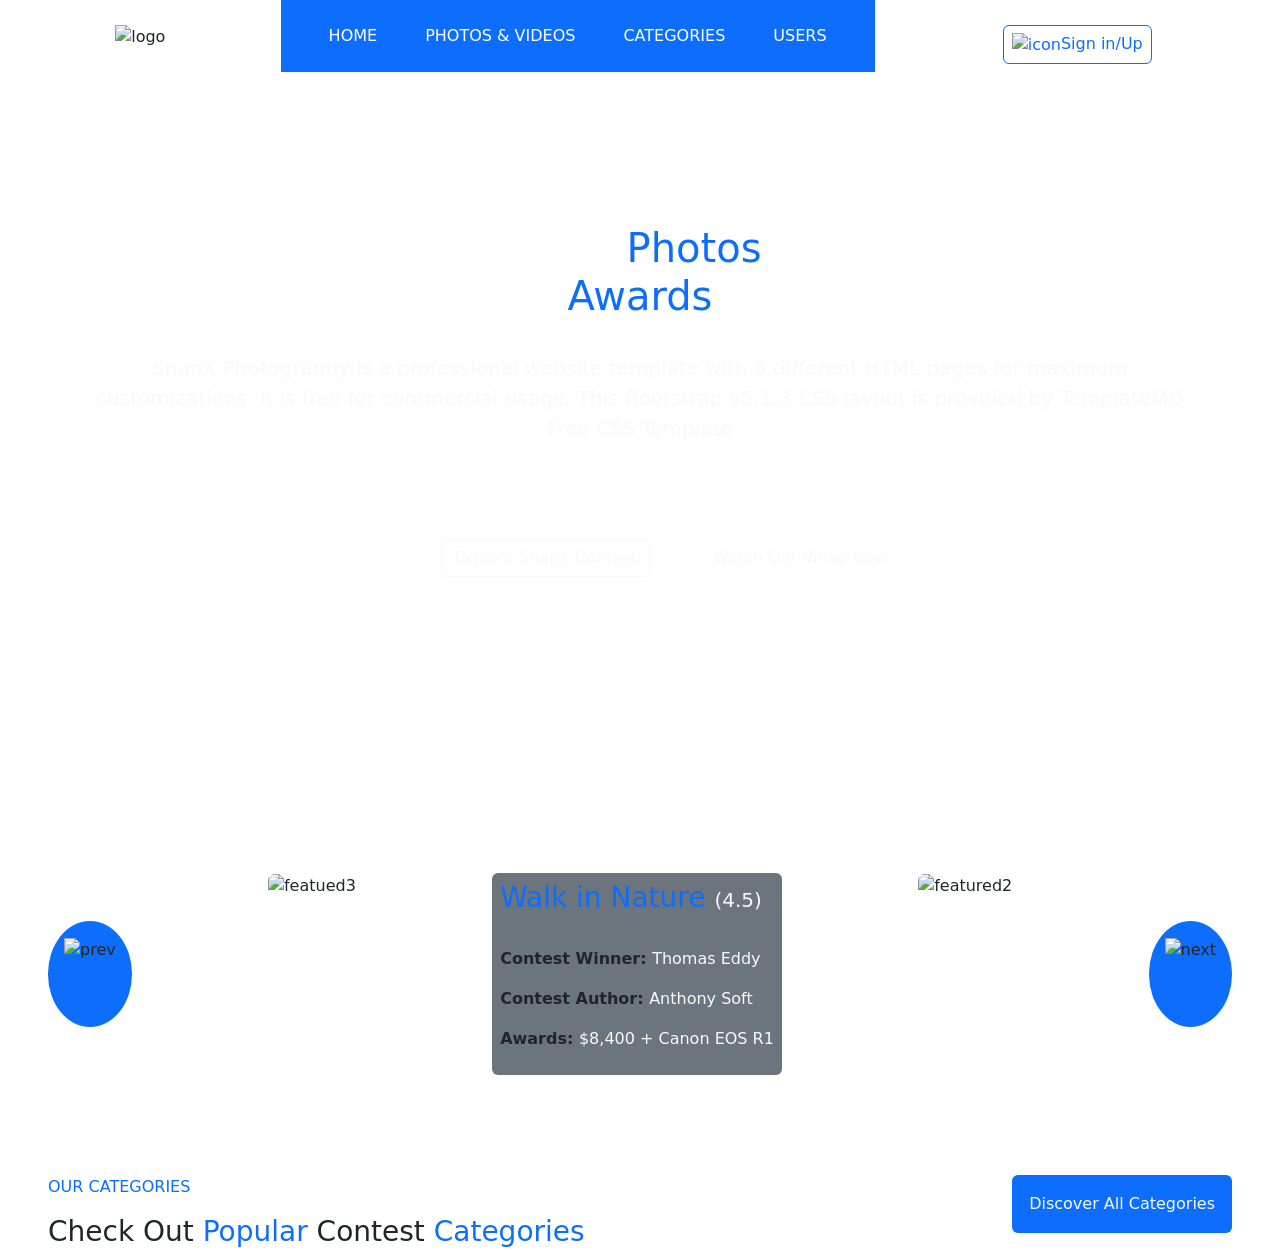
==== index.html @ 318dbd76 "bootstrap task committed" ====
<!doctype html>
<html lang="en">
  <head>
    <meta charset="UTF-8" />
    <meta name="viewport" content="width=device-width,initial-scale=1.0" />
    <meta name="author" content="Ainala Devi" />
    <link
      href="https://cdn.jsdelivr.net/npm/bootstrap@5.0.2/dist/css/bootstrap.min.css"
      rel="stylesheet"
      integrity="sha384-EVSTQN3/azprG1Anm3QDgpJLIm9Nao0Yz1ztcQTwFspd3yD65VohhpuuCOmLASjC"
      crossorigin="anonymous"
    />
    <title>BootStrap Task</title>
    <style>
      .hero {
        background-image: url(banner-bg.jpg);
        background-size: cover;
        background-position: center;
        padding: 100px 0;
      }
      .hero1 {
        position: relative;
        bottom: -200px;
      }
      .hero2{
        margin-top: 200px;
      }
    </style>
  </head>
  <body>
    <header class="d-flex justify-content-evenly">
      <div class="align-items-center pt-4">
        <img src="logo.png" alt="logo" width="150" />
      </div>
      <nav class="navbar bg-primary p-4">
        <a class="nav-link text-white px-4" href="home"> HOME </a>
        <a class="nav-link text-white px-4" href="photos">PHOTOS & VIDEOS</a>
        <a class="nav-link text-white px-4" href="categories">CATEGORIES</a>
        <a class="nav-link text-white px-4" href="Users">USERS</a>
      </nav>
      <div class="btn pt-4">
        <a class="btn btn-outline-primary text-primary px-2" href="#"
          ><img src="icon-03.png" alt="icon" />Sign in/Up</a
        >
      </div>
    </header>
    <section class="hero position-relative">
      <h1 class="text-white text-center mt-1 pt-5">
        Enter a world Of <span class="text-primary">Photos</span> & Amazing<br />
        <span class="text-primary">Awards</span>
      </h1>
      <hr class="text-white mx-5" />
      <p class="fs-5 text-center text-light mx-5 px-5">
        SnapX Photography is a professional website template with 5 different
        HTML pages for maximum customizations. It is free for commercial usage.
        This Bootstrap v5.1.3 CSS layout is provided by TemplateMO Free CSS
        Template
      </p>
      <div class="text-center mt-5">
        <div class="btn btn-outline-light text-light m-5 text-center">
          Explore SnapX Contest
        </div>
        <a class="text-light text-decoration-none" href="#"
          ><img src="play.jpg" width="10px" height="10px" />Watch Our Video
          Now</a
        >
      </div>
      <div class="hero1">
        <div class="d-flex justify-content-between mt-5">
          <div class="rounded-circle bg-primary my-5 mx-5 py-3 px-3">
            <img src="prev.png" alt="prev" width="50px" />
          </div>
          <div>
            <img
              class="rounded"
              src="featured-03.jpg"
              alt="featued3"
              width="250px"
              height="200px"
            />
          </div>
          <div class="bg-secondary rounded mx-5 p-2">
            <h3 class="text-primary">
              Walk in Nature
              <span class="text-light fw-light fs-5">(4.5)</span>
            </h3>
            <br />
            <p class="text-dark fw-bold">
              Contest Winner:
              <span class="text-light fw-light">Thomas Eddy</span>
            </p>
            <p class="text-dark fw-bold">
              Contest Author:
              <span class="text-light fw-light">Anthony Soft</span>
            </p>
            <p class="text-dark fw-bold">
              Awards:
              <span class="text-light fw-light">$8,400 + Canon EOS R1</span>
            </p>
          </div>
          <div>
            <img
              src="featured-02.jpg"
              alt="featured2"
              width="250px"
              height="200px"
              class="rounded"
            />
          </div>
          <div class="rounded-circle bg-primary my-5 mx-5 py-3 px-3">
            <img src="next1.png" alt="next" width="50px" height="50px" />
          </div>
        </div>
      </div>
    </section>
    <section class="hero2">
      <div class="d-flex justify-content-between mx-5">
        <div>
          <p class="fs-6 text-primary">OUR CATEGORIES</p>
          <h3 class="text-dark">
            Check Out <span class="text-primary">Popular</span> Contest
            <span class="text-primary">Categories</span>
          </h3>
        </div>
        <div>
          <a class="btn bg-primary text-light fs-6 p-3" href="#"
            >Discover All Categories</a
          >
        </div>
      </div>
    </section>
  </body>
</html>
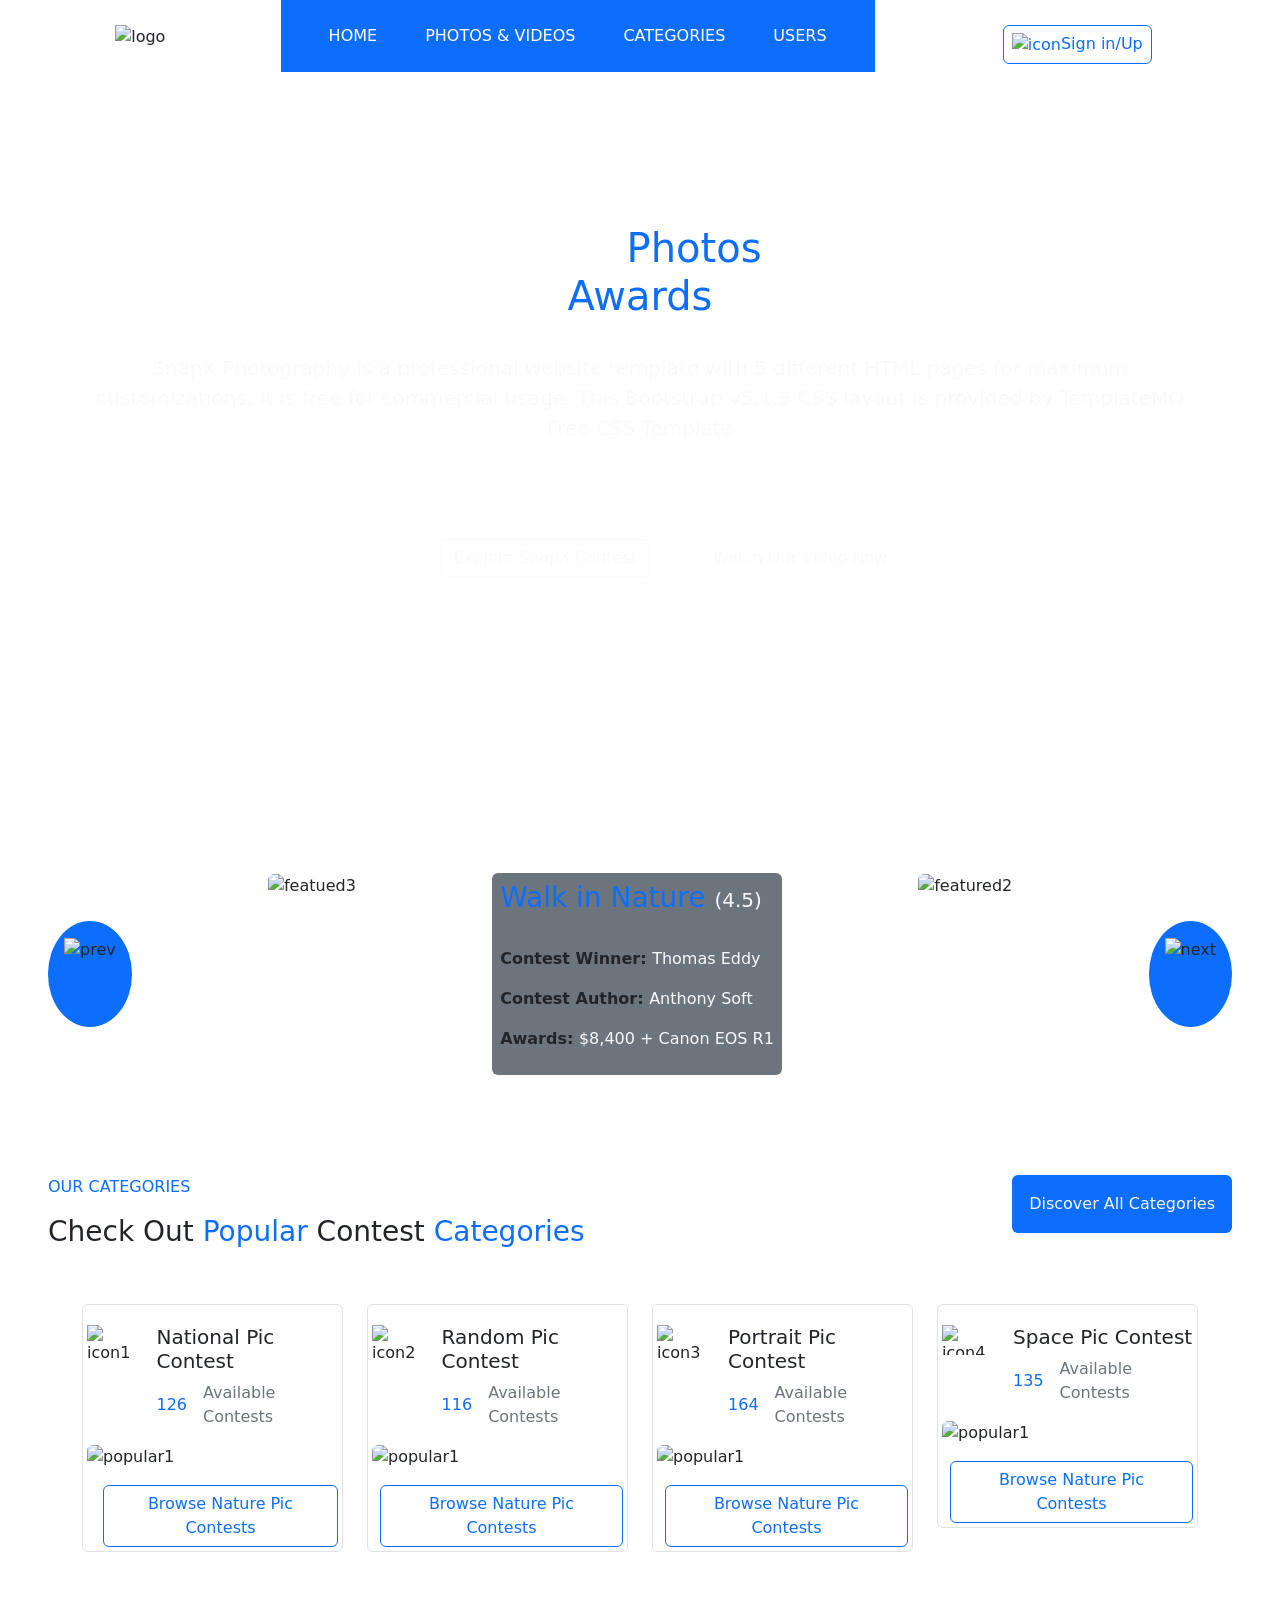
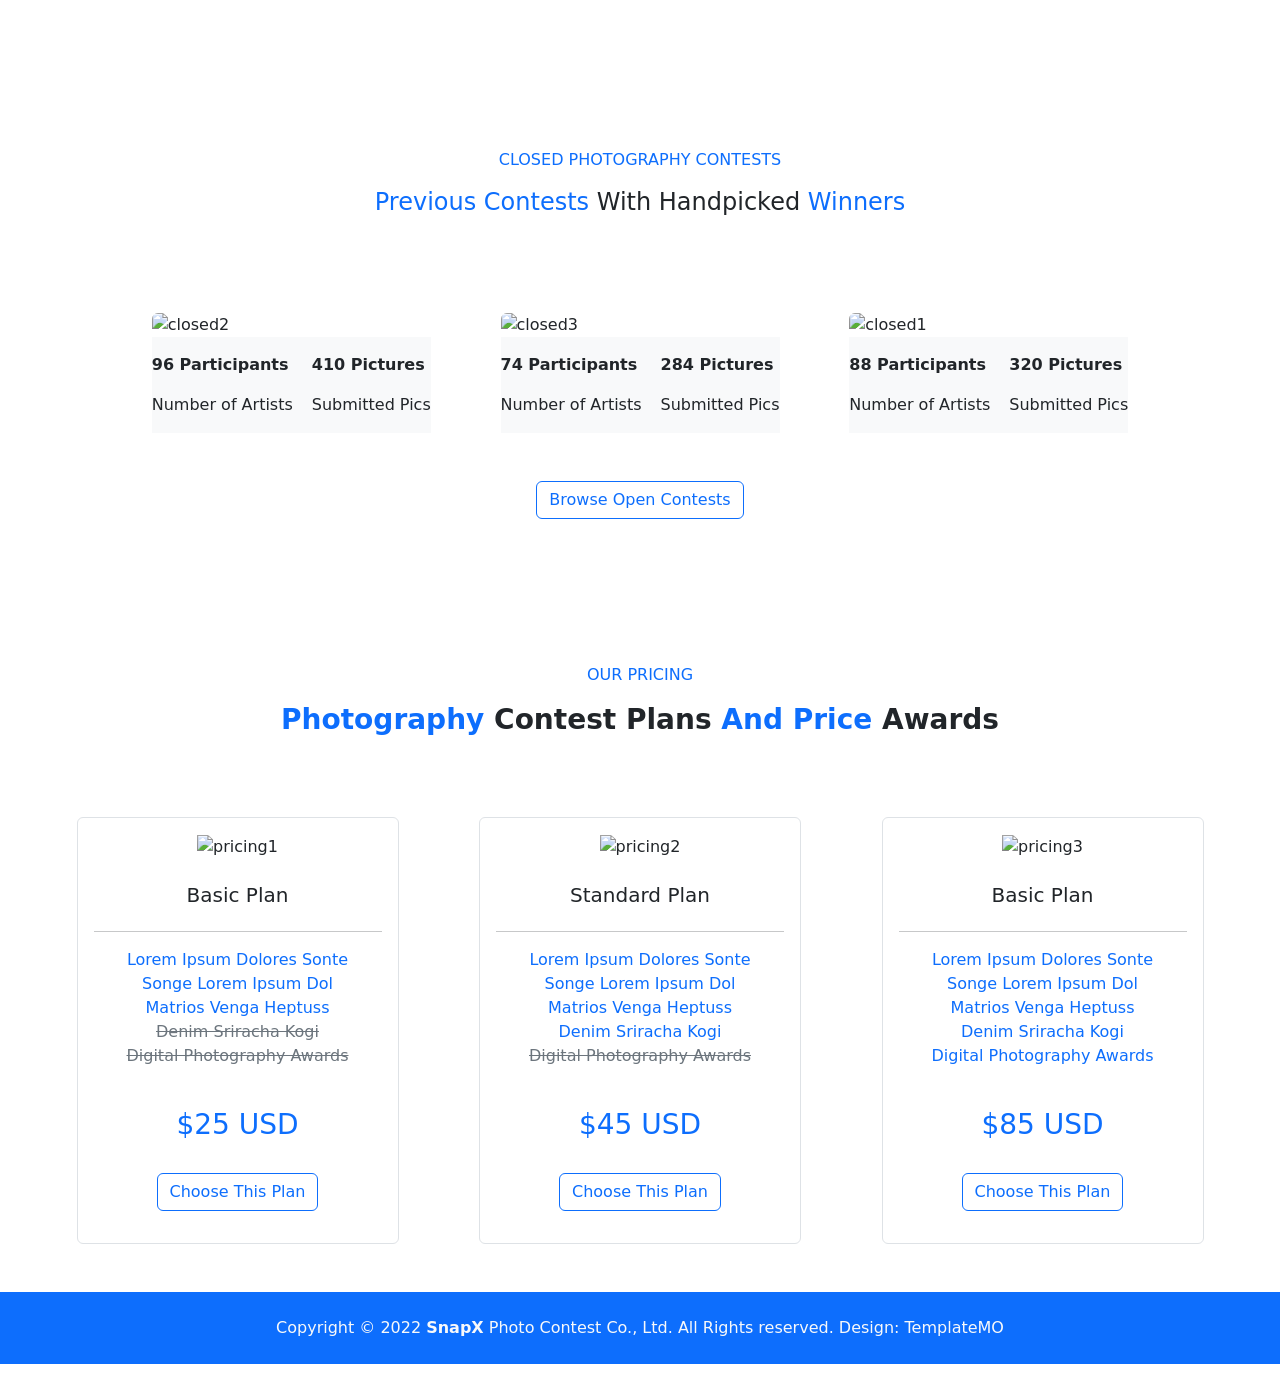
==== commit f5e0070f: "bootstrap task committed" ====
--- a/index.html
+++ b/index.html
@@ -1,133 +1,313 @@
 <!doctype html>
 <html lang="en">
-  <head>
-    <meta charset="UTF-8" />
-    <meta name="viewport" content="width=device-width,initial-scale=1.0" />
-    <meta name="author" content="Ainala Devi" />
-    <link
-      href="https://cdn.jsdelivr.net/npm/bootstrap@5.0.2/dist/css/bootstrap.min.css"
-      rel="stylesheet"
-      integrity="sha384-EVSTQN3/azprG1Anm3QDgpJLIm9Nao0Yz1ztcQTwFspd3yD65VohhpuuCOmLASjC"
-      crossorigin="anonymous"
-    />
-    <title>BootStrap Task</title>
-    <style>
-      .hero {
-        background-image: url(banner-bg.jpg);
-        background-size: cover;
-        background-position: center;
-        padding: 100px 0;
-      }
-      .hero1 {
-        position: relative;
-        bottom: -200px;
-      }
-      .hero2{
-        margin-top: 200px;
-      }
-    </style>
-  </head>
-  <body>
-    <header class="d-flex justify-content-evenly">
-      <div class="align-items-center pt-4">
-        <img src="logo.png" alt="logo" width="150" />
-      </div>
-      <nav class="navbar bg-primary p-4">
-        <a class="nav-link text-white px-4" href="home"> HOME </a>
-        <a class="nav-link text-white px-4" href="photos">PHOTOS & VIDEOS</a>
-        <a class="nav-link text-white px-4" href="categories">CATEGORIES</a>
-        <a class="nav-link text-white px-4" href="Users">USERS</a>
-      </nav>
-      <div class="btn pt-4">
-        <a class="btn btn-outline-primary text-primary px-2" href="#"
-          ><img src="icon-03.png" alt="icon" />Sign in/Up</a
-        >
-      </div>
-    </header>
-    <section class="hero position-relative">
-      <h1 class="text-white text-center mt-1 pt-5">
-        Enter a world Of <span class="text-primary">Photos</span> & Amazing<br />
-        <span class="text-primary">Awards</span>
-      </h1>
-      <hr class="text-white mx-5" />
-      <p class="fs-5 text-center text-light mx-5 px-5">
-        SnapX Photography is a professional website template with 5 different
-        HTML pages for maximum customizations. It is free for commercial usage.
-        This Bootstrap v5.1.3 CSS layout is provided by TemplateMO Free CSS
-        Template
-      </p>
-      <div class="text-center mt-5">
-        <div class="btn btn-outline-light text-light m-5 text-center">
-          Explore SnapX Contest
-        </div>
-        <a class="text-light text-decoration-none" href="#"
-          ><img src="play.jpg" width="10px" height="10px" />Watch Our Video
-          Now</a
-        >
-      </div>
-      <div class="hero1">
-        <div class="d-flex justify-content-between mt-5">
-          <div class="rounded-circle bg-primary my-5 mx-5 py-3 px-3">
-            <img src="prev.png" alt="prev" width="50px" />
-          </div>
-          <div>
-            <img
-              class="rounded"
-              src="featured-03.jpg"
-              alt="featued3"
-              width="250px"
-              height="200px"
-            />
-          </div>
-          <div class="bg-secondary rounded mx-5 p-2">
-            <h3 class="text-primary">
-              Walk in Nature
-              <span class="text-light fw-light fs-5">(4.5)</span>
-            </h3>
-            <br />
-            <p class="text-dark fw-bold">
-              Contest Winner:
-              <span class="text-light fw-light">Thomas Eddy</span>
+<head>
+  <meta charset="UTF-8" />
+  <meta name="viewport" content="width=device-width,initial-scale=1.0" />
+  <meta name="author" content="Ainala Devi" />
+  <link href="https://cdn.jsdelivr.net/npm/bootstrap@5.0.2/dist/css/bootstrap.min.css" rel="stylesheet"
+    integrity="sha384-EVSTQN3/azprG1Anm3QDgpJLIm9Nao0Yz1ztcQTwFspd3yD65VohhpuuCOmLASjC" crossorigin="anonymous" />
+  <title>BootStrap Task</title>
+  <style>
+    .hero {
+      background-image: url(banner-bg.jpg);
+      background-size: cover;
+      background-position: center;
+      padding: 100px 0;
+    }
+
+    .hero1 {
+      position: relative;
+      bottom: -200px;
+    }
+
+    .hero2 {
+      margin-top: 200px;
+    }
+
+    .hero3 {
+      background-image: url(closed-bg.jpg);
+      background-position: center;
+      background-size: cover;
+      margin-top: 100px;
+    }
+  </style>
+</head>
+
+<body>
+  <header class="d-flex justify-content-evenly">
+    <div class="align-items-center pt-4">
+      <img src="logo.png" alt="logo" width="150" />
+    </div>
+    <nav class="navbar bg-primary p-4">
+      <a class="nav-link text-white px-4" href="home"> HOME </a>
+      <a class="nav-link text-white px-4" href="photos">PHOTOS & VIDEOS</a>
+      <a class="nav-link text-white px-4" href="categories">CATEGORIES</a>
+      <a class="nav-link text-white px-4" href="Users">USERS</a>
+    </nav>
+    <div class="btn pt-4">
+      <a class="btn btn-outline-primary text-primary px-2" href="#"><img src="icon-03.png" alt="icon" />Sign in/Up</a>
+    </div>
+  </header>
+  <section class="hero position-relative">
+    <h1 class="text-white text-center mt-1 pt-5">
+      Enter a world Of <span class="text-primary">Photos</span> & Amazing<br />
+      <span class="text-primary">Awards</span>
+    </h1>
+    <hr class="text-white mx-5" />
+    <p class="fs-5 text-center text-light mx-5 px-5">
+      SnapX Photography is a professional website template with 5 different
+      HTML pages for maximum customizations. It is free for commercial usage.
+      This Bootstrap v5.1.3 CSS layout is provided by TemplateMO Free CSS
+      Template
+    </p>
+    <div class="text-center mt-5">
+      <div class="btn btn-outline-light text-light m-5 text-center">
+        Explore SnapX Contest
+      </div>
+      <a class="text-light text-decoration-none" href="#"><img src="play.jpg" width="10px" height="10px" />Watch Our
+        Video
+        Now</a>
+    </div>
+    <div class="hero1">
+      <div class="d-flex justify-content-between mt-5">
+        <div class="rounded-circle bg-primary my-5 mx-5 py-3 px-3">
+          <img src="prev.png" alt="prev" width="50px" />
+        </div>
+        <div>
+          <img class="rounded" src="featured-03.jpg" alt="featued3" width="250px" height="200px" />
+        </div>
+        <div class="bg-secondary rounded mx-5 p-2">
+          <h3 class="text-primary">
+            Walk in Nature
+            <span class="text-light fw-light fs-5">(4.5)</span>
+          </h3>
+          <br />
+          <p class="text-dark fw-bold">
+            Contest Winner:
+            <span class="text-light fw-light">Thomas Eddy</span>
+          </p>
+          <p class="text-dark fw-bold">
+            Contest Author:
+            <span class="text-light fw-light">Anthony Soft</span>
+          </p>
+          <p class="text-dark fw-bold">
+            Awards:
+            <span class="text-light fw-light">$8,400 + Canon EOS R1</span>
+          </p>
+        </div>
+        <div>
+          <img src="featured-02.jpg" alt="featured2" width="250px" height="200px" class="rounded" />
+        </div>
+        <div class="rounded-circle bg-primary my-5 mx-5 py-3 px-3">
+          <img src="next1.png" alt="next" width="50px" height="50px" />
+        </div>
+      </div>
+    </div>
+  </section>
+  <section class="hero2">
+    <div class="d-flex justify-content-between mx-5">
+      <div>
+        <p class="fs-6 text-primary">OUR CATEGORIES</p>
+        <h3 class="text-dark">
+          Check Out <span class="text-primary">Popular</span> Contest
+          <span class="text-primary">Categories</span>
+        </h3>
+      </div>
+      <div>
+        <a class="btn bg-primary text-light fs-6 p-3" href="#">Discover All Categories</a>
+      </div>
+    </div>
+  </section>
+  <section>
+    <div class="container">
+      <div class="row g-4">
+        <div class="col-md-3">
+          <div class="border rounded p-1 mt-5">
+            <div class="d-flex align-items-start mt-3 gap-3">
+              <img src="icon-01.png" alt="icon1" height="40px" />
+              <div>
+                <h5>National Pic Contest</h5>
+                <div class="d-flex align-items-center gap-3">
+                  <span class="text-primary">126</span>
+                  <span class="text-secondary">Available Contests</span>
+                </div>
+              </div>
+            </div>
+            <img src="popular-01.png" alt="popular1" class="mt-3 rounded" width="250px">
+            <a href="#" class="text-primary btn btn-outline-primary mt-3 ms-3 rounded align-items-center">Browse Nature
+              Pic Contests</a>
+          </div>
+        </div>
+        <div class="col-md-3">
+          <div class="border rounded p-1 mt-5">
+            <div class="d-flex align-items-start mt-3 gap-3">
+              <img src="icon-02.png" alt="icon2" height="40px" />
+              <div>
+                <h5>Random Pic Contest</h5>
+                <div class="d-flex align-items-center gap-3">
+                  <span class="text-primary">116</span>
+                  <span class="text-secondary">Available Contests</span>
+                </div>
+              </div>
+            </div>
+            <img src="popular-02.png" alt="popular1" class="mt-3 rounded" width="250px">
+            <a href="#" class="text-primary btn btn-outline-primary mt-3 ms-2 rounded align-items-center">Browse Nature
+              Pic
+              Contests</a>
+          </div>
+        </div>
+        <div class="col-md-3">
+          <div class="border rounded p-1 mt-5">
+            <div class="d-flex align-items-start mt-3 gap-3">
+              <img src="icon-03.png" alt="icon3" height="40px" />
+              <div>
+                <h5>Portrait Pic Contest</h5>
+                <div class="d-flex align-items-center gap-3">
+                  <span class="text-primary">164</span>
+                  <span class="text-secondary">Available Contests</span>
+                </div>
+              </div>
+            </div>
+            <img src="popular-03.png" alt="popular1" class="mt-3 rounded" width="250px">
+            <a href="#" class="text-primary btn btn-outline-primary mt-3 ms-2 rounded align-items-center">Browse Nature
+              Pic
+              Contests</a>
+          </div>
+        </div>
+        <div class="col-md-3">
+          <div class="border rounded p-1 mt-5">
+            <div class="d-flex align-items-start mt-3 gap-3">
+              <img src="icon-04.png" alt="icon4" height="30px" />
+              <div>
+                <h5>Space Pic Contest</h5>
+                <div class="d-flex align-items-center gap-3">
+                  <span class="text-primary">135</span>
+                  <span class="text-secondary">Available Contests</span>
+                </div>
+              </div>
+            </div>
+            <img src="popular-04.png" alt="popular1" class="mt-3 rounded" width="250px">
+            <a href="#" class="text-primary btn btn-outline-primary mt-3 ms-2 rounded align-items-center">Browse Nature
+              Pic
+              Contests</a>
+          </div>
+        </div>
+      </div>
+    </div>
+  </section>
+  <section class="hero3">
+    <div class="text-primary text-center mt-5 pt-5">
+      <p class="mt-5">CLOSED PHOTOGRAPHY CONTESTS</p>
+      <h4>Previous Contests <span class="text-dark">With Handpicked</span> Winners</h4>
+    </div>
+    <div class="container">
+      <div class="row g-4 mt-5">
+        <div class="d-flex justify-content-evenly mt-5">
+          <div class="col-3">
+            <img src="closed-02.jpg" alt="closed2" class="rounded" width="275px mt-4">
+            <div class="d-flex justify-content-between bg-light round">
+              <div>
+                <p class="fw-bold mt-3">96 Participants</p>
+                <p>Number of Artists</p>
+              </div>
+              <div>
+                <p class="fw-bold mt-3">410 Pictures</p>
+                <p>Submitted Pics</p>
+              </div>
+            </div>
+          </div>
+          <div class="col-3">
+            <img src="closed-03.jpg" alt="closed3" class="rounded" width="275px mt-4">
+            <div class="d-flex justify-content-between bg-light round">
+              <div>
+                <p class="fw-bold mt-3">74 Participants</p>
+                <p>Number of Artists</p>
+              </div>
+              <div>
+                <p class="fw-bold mt-3">284 Pictures</p>
+                <p>Submitted Pics</p>
+              </div>
+            </div>
+          </div>
+          <div class="col-3">
+            <img src="closed-01.jpg" alt="closed1" class="rounded" width="275px mt-4">
+            <div class="d-flex justify-content-between bg-light round">
+              <div>
+                <p class="fw-bold mt-3">88 Participants</p>
+                <p>Number of Artists</p>
+              </div>
+              <div>
+                <p class="fw-bold mt-3">320 Pictures</p>
+                <p>Submitted Pics</p>
+              </div>
+            </div>
+          </div>
+        </div>
+      </div>
+    </div>
+    <div class=" p-5 text-center">
+      <a href="#" class="btn btn-outline-primary">Browse Open Contests</a>
+    </div>
+  </section>
+  <section class="mt-5">
+    <div class="text-center mt-5 p-5">
+      <p class="text-primary">OUR PRICING</p>
+      <h3 class="text-primary fw-bold">Photography <span class="text-dark">Contest Plans</span> And Price <span
+          class="text-dark">Awards</span></h3>
+    </div>
+    <div class="row g-4 mt-2">
+      <div class="d-flex justify-content-evenly g-3">
+        <div class="col-md-3 ">
+          <div class="border rounded p-3 text-center">
+            <img src="pricing-01.jpg" alt="pricing1">
+            <h5 class="my-4">Basic Plan</h5>
+            <hr>
+            <p class="text-primary">Lorem Ipsum Dolores Sonte<br />Songe Lorem Ipsum Dol<br />Matrios
+              Venga Heptuss<br>
+              <del class="text-secondary">Denim Sriracha Kogi<br />Digital Photography Awards</del>
             </p>
-            <p class="text-dark fw-bold">
-              Contest Author:
-              <span class="text-light fw-light">Anthony Soft</span>
+            <br />
+            <h3 class="text-primary">$25 USD</h3>
+            <br />
+            <a href="#" class="btn btn-outline-primary text-primary">Choose This Plan</a></p>
+          </div>
+        </div>
+        <div class="col-md-3 ">
+          <div class="border rounded p-3 text-center">
+            <img src="pricing-02.jpg" alt="pricing2">
+            <h5 class="my-4">Standard Plan</h5>
+            <hr>
+            <p class="text-primary">Lorem Ipsum Dolores Sonte<br />Songe Lorem Ipsum Dol<br />Matrios
+              Venga Heptuss<br>
+              Denim Sriracha Kogi<br /><del class="text-secondary">Digital Photography Awards</del>
             </p>
-            <p class="text-dark fw-bold">
-              Awards:
-              <span class="text-light fw-light">$8,400 + Canon EOS R1</span>
+            <br />
+            <h3 class="text-primary">$45 USD</h3>
+            <br />
+            <a href="#" class="btn btn-outline-primary text-primary">Choose This Plan</a></p>
+          </div>
+        </div>
+        <div class="col-md-3 ">
+          <div class="border rounded p-3 text-center">
+            <img src="pricing-03.jpg" alt="pricing3">
+            <h5 class="my-4">Basic Plan</h5>
+            <hr>
+            <p class="text-primary">Lorem Ipsum Dolores Sonte<br />Songe Lorem Ipsum Dol<br />Matrios
+              Venga Heptuss<br>
+              Denim Sriracha Kogi<br />Digital Photography Awards
             </p>
-          </div>
-          <div>
-            <img
-              src="featured-02.jpg"
-              alt="featured2"
-              width="250px"
-              height="200px"
-              class="rounded"
-            />
-          </div>
-          <div class="rounded-circle bg-primary my-5 mx-5 py-3 px-3">
-            <img src="next1.png" alt="next" width="50px" height="50px" />
-          </div>
-        </div>
-      </div>
-    </section>
-    <section class="hero2">
-      <div class="d-flex justify-content-between mx-5">
-        <div>
-          <p class="fs-6 text-primary">OUR CATEGORIES</p>
-          <h3 class="text-dark">
-            Check Out <span class="text-primary">Popular</span> Contest
-            <span class="text-primary">Categories</span>
-          </h3>
-        </div>
-        <div>
-          <a class="btn bg-primary text-light fs-6 p-3" href="#"
-            >Discover All Categories</a
-          >
-        </div>
-      </div>
-    </section>
-  </body>
-</html>
+            <br />
+            <h3 class="text-primary">$85 USD</h3>
+            <br />
+            <a href="#" class="btn btn-outline-primary text-primary">Choose This Plan</a></p>
+          </div>
+        </div>
+      </div>
+    </div>
+  </section>
+  <footer class="mt-5">
+    <p class="text-light bg-primary text-center p-4">Copyright &copy; 2022 <b>SnapX</b> Photo Contest Co., Ltd. All Rights reserved. Design: TemplateMO </p>
+  </footer>
+</body>
+
+</html>
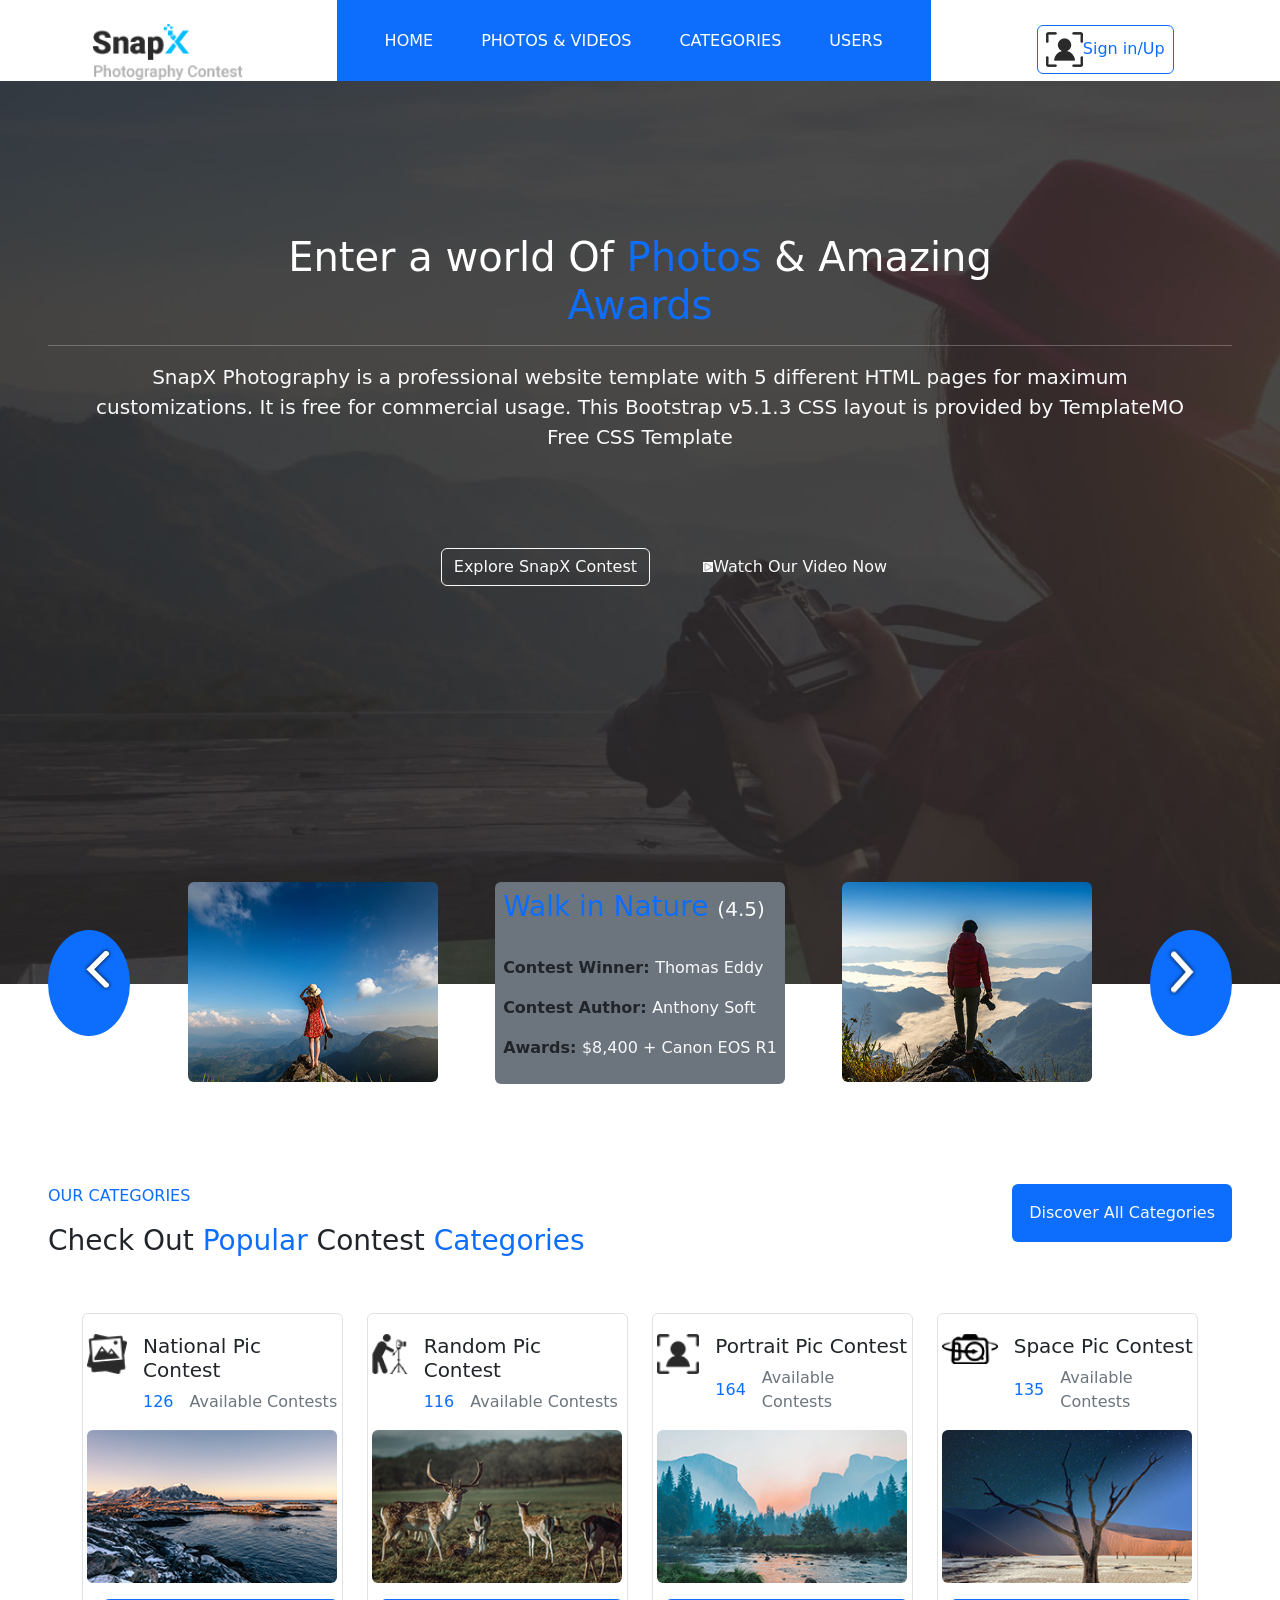
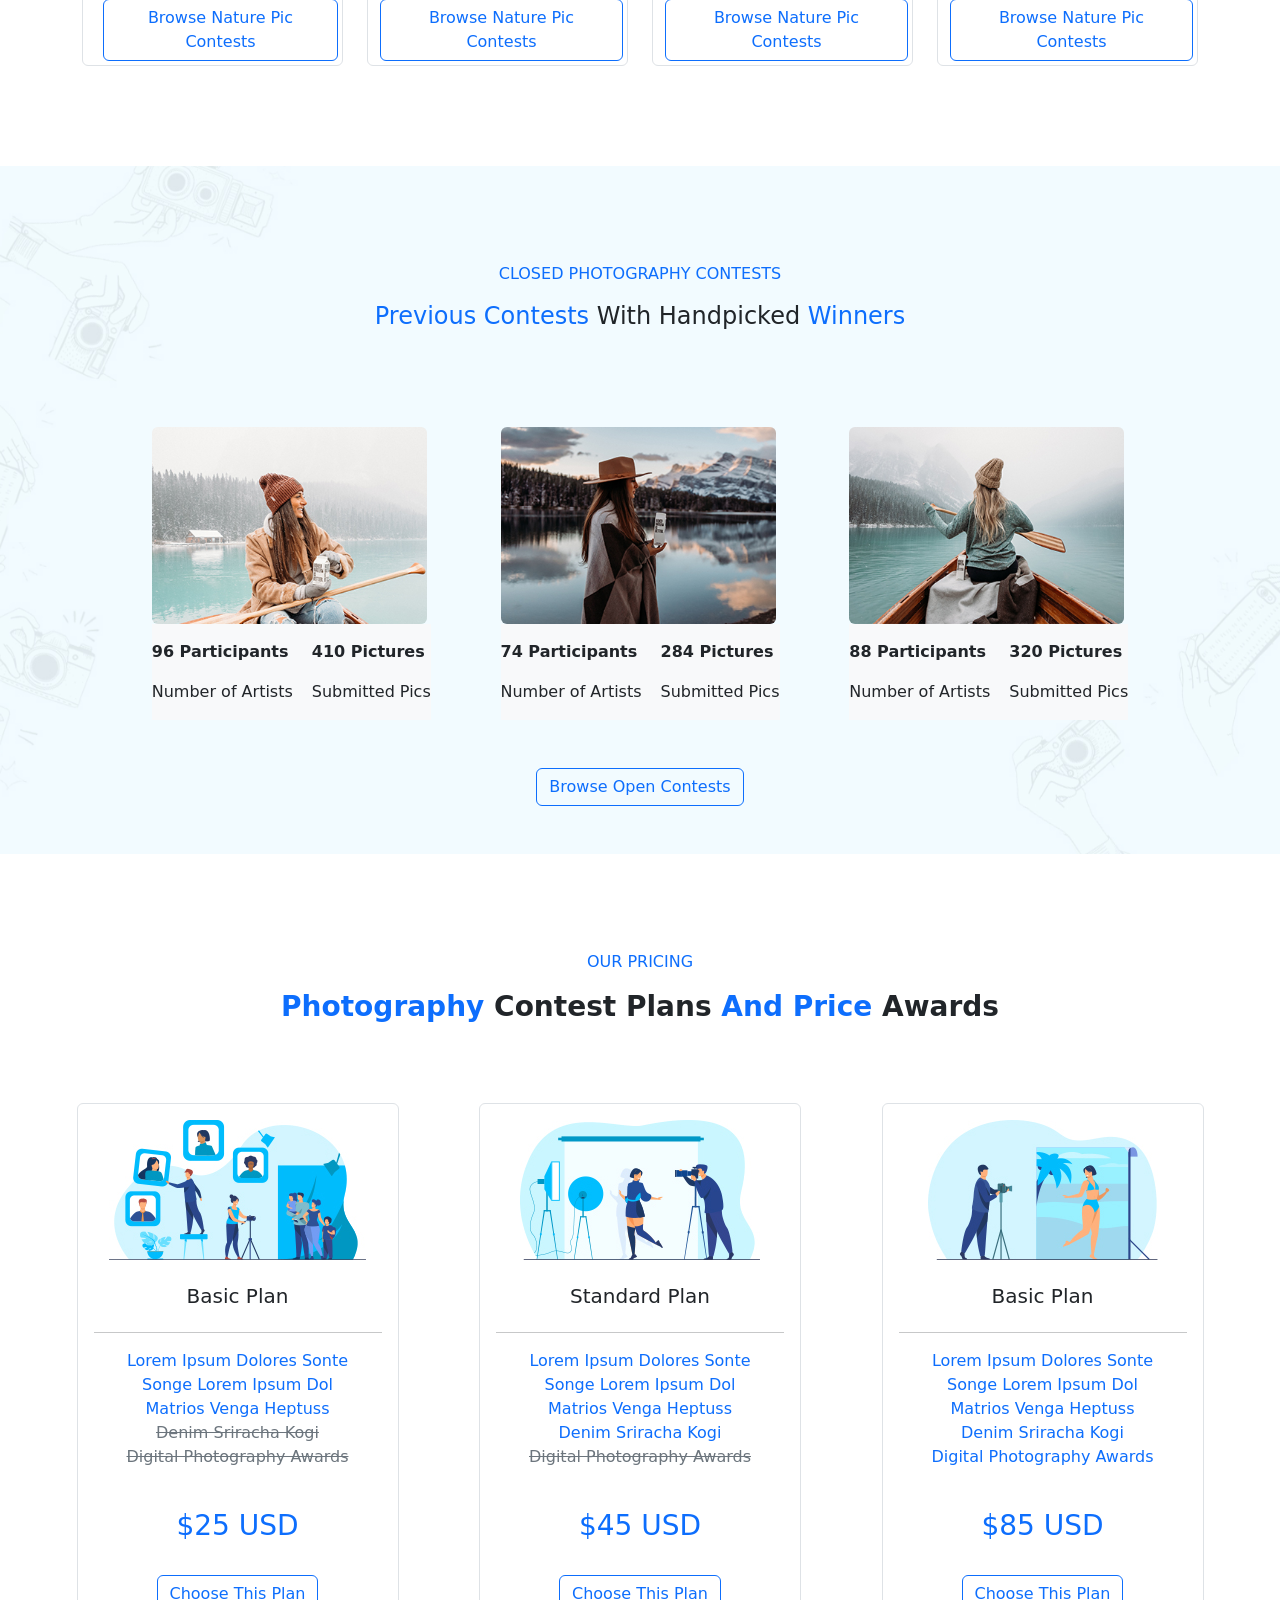
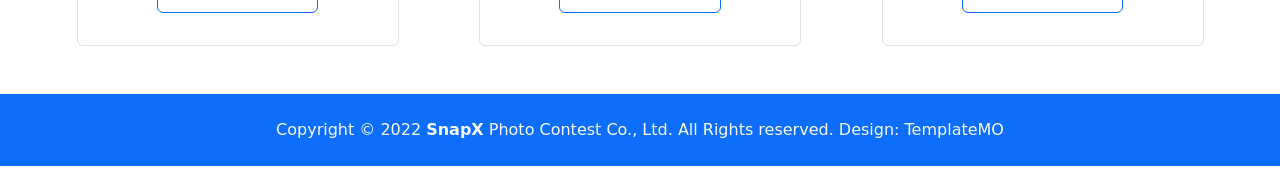
==== commit 185331c4: "images updated" ====
--- a/index.html
+++ b/index.html
@@ -8,6 +8,11 @@
     integrity="sha384-EVSTQN3/azprG1Anm3QDgpJLIm9Nao0Yz1ztcQTwFspd3yD65VohhpuuCOmLASjC" crossorigin="anonymous" />
   <title>BootStrap Task</title>
   <style>
+    * {
+        margin: 0;
+        padding: 0;
+        box-sizing: border-box;
+      }
     .hero {
       background-image: url(banner-bg.jpg);
       background-size: cover;
